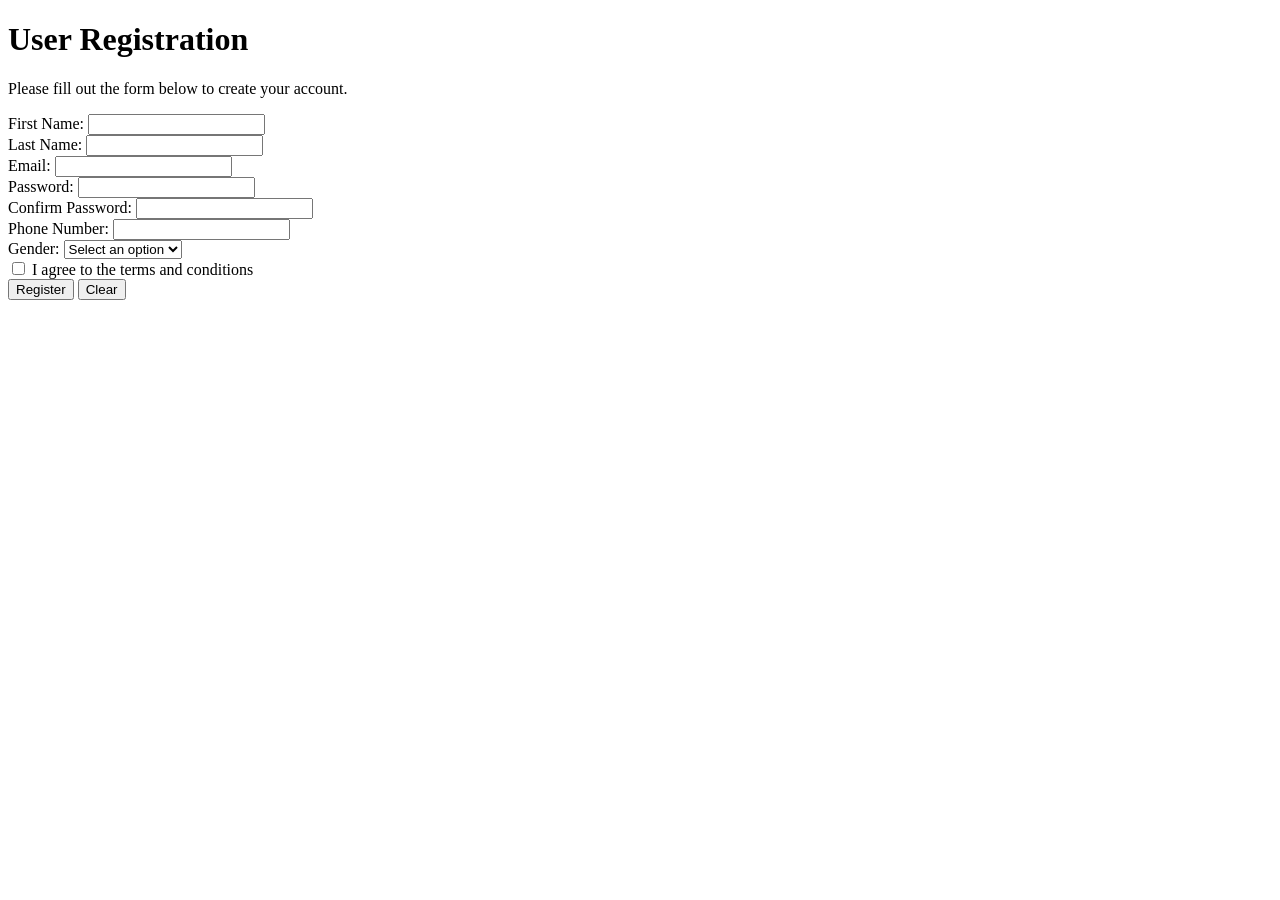
==== index.html @ 2bcd6e94 "Create catch falling objects game" ====
<!DOCTYPE html>
<html lang="en">
<head>
    <meta charset="UTF-8">
    <meta http-equiv="X-UA-Compatible" content="IE=edge">
    <meta name="viewport" content="width=device-width, initial-scale=1.0">
    <title>Registration Form</title> 
    <link rel="stylesheet" href="style.css">
</head>
<body>
    <div class="container">
        <h1>User Registration</h1>
        <p>Please fill out the form below to create your account.</p>
        
        <form id="registrationForm" method="POST" action="/register">
            <div class="form-group">
                <label for="firstName">First Name:</label>
                <input type="text" id="firstName" name="firstName" required>
            </div>

            <div class="form-group">
                <label for="lastName">Last Name:</label>
                <input type="text" id="lastName" name="lastName" required>
            </div>

            <div class="form-group">
                <label for="email">Email:</label>
                <input type="email" id="email" name="email" required>
            </div>

            <div class="form-group">
                <label for="password">Password:</label>
                <input type="password" id="password" name="password" required>
            </div>

            <div class="form-group">
                <label for="confirmPassword">Confirm Password:</label>
                <input type="password" id="confirmPassword" name="confirmPassword" required>
            </div>

            <div class="form-group">
                <label for="phone">Phone Number:</label>
                <input type="tel" id="phone" name="phone" required>
            </div>

            <div class="form-group">
                <label for="gender">Gender:</label>
                <select id="gender" name="gender" required>
                    <option value="">Select an option</option>
                    <option value="male">Male</option>
                    <option value="female">Female</option>
                    <option value="other">Other</option>
                </select>
            </div>

            <div class="form-group">
                <label>
                    <input type="checkbox" id="terms" name="terms" required>
                    I agree to the terms and conditions
                </label>
            </div>

            <button type="submit" id="submitBtn">Register</button>
            <button type="reset">Clear</button>
        </form>
    </div>

    <script src="script.js"></script>
</body>
</html>
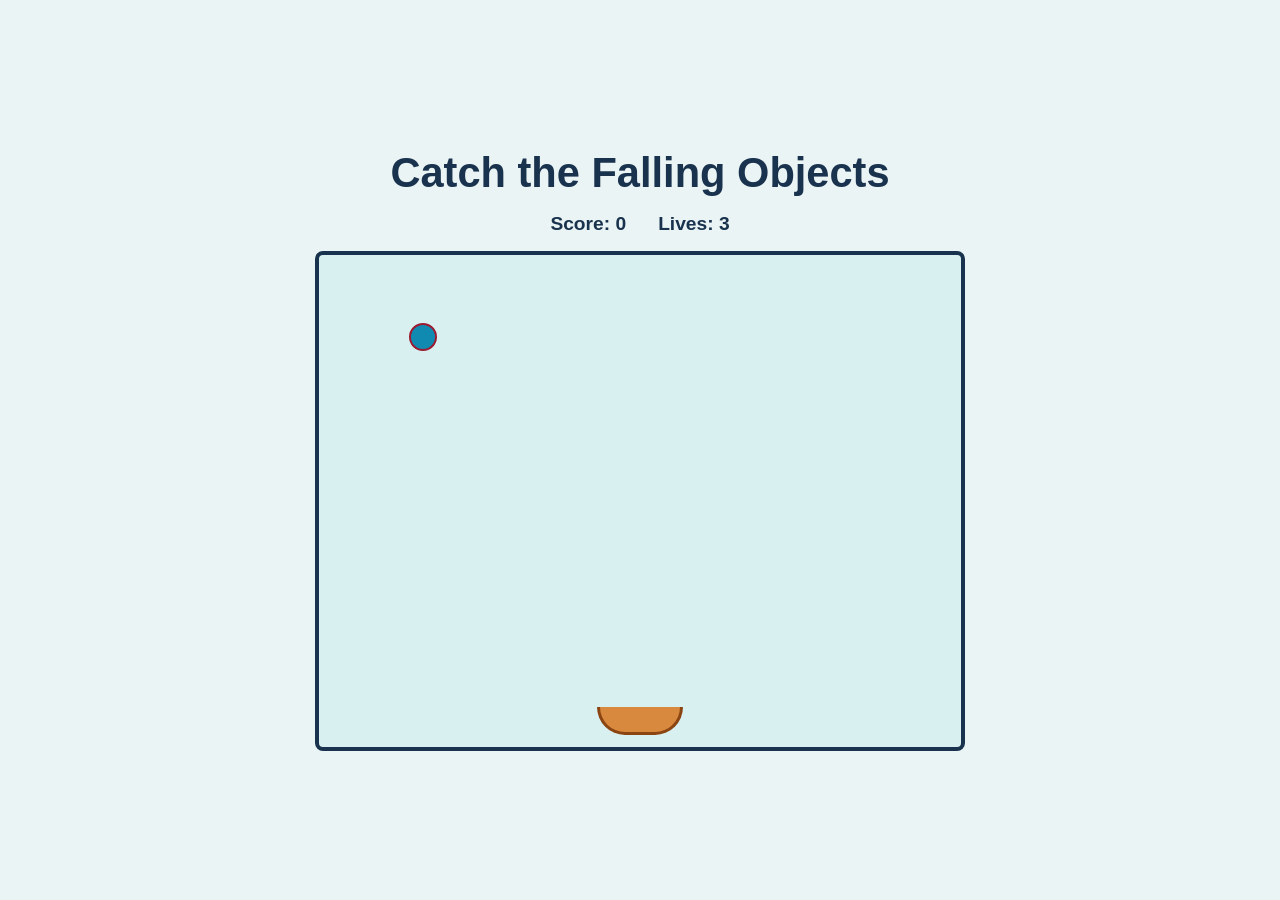
==== commit ce920657: "Move files to root" ====
--- a/index.html
+++ b/index.html
@@ -1,70 +1,31 @@
 <!DOCTYPE html>
 <html lang="en">
 <head>
-    <meta charset="UTF-8">
-    <meta http-equiv="X-UA-Compatible" content="IE=edge">
-    <meta name="viewport" content="width=device-width, initial-scale=1.0">
-    <title>Registration Form</title> 
-    <link rel="stylesheet" href="style.css">
+	<meta charset="UTF-8">
+	<meta name="viewport" content="width=device-width, initial-scale=1.0">
+	<title>Catch the Falling Objects</title>
+	<link rel="stylesheet" href="game.css">
 </head>
 <body>
-    <div class="container">
-        <h1>User Registration</h1>
-        <p>Please fill out the form below to create your account.</p>
-        
-        <form id="registrationForm" method="POST" action="/register">
-            <div class="form-group">
-                <label for="firstName">First Name:</label>
-                <input type="text" id="firstName" name="firstName" required>
-            </div>
+	<main class="game-wrapper">
+		<h1>Catch the Falling Objects</h1>
 
-            <div class="form-group">
-                <label for="lastName">Last Name:</label>
-                <input type="text" id="lastName" name="lastName" required>
-            </div>
+		<div class="scoreboard" aria-live="polite">
+			<p>Score: <span id="score">0</span></p>
+			<p>Lives: <span id="lives">3</span></p>
+		</div>
 
-            <div class="form-group">
-                <label for="email">Email:</label>
-                <input type="email" id="email" name="email" required>
-            </div>
+		<section id="game-area" class="game-area" aria-label="Game area">
+			<div id="basket" class="basket" aria-label="Basket"></div>
 
-            <div class="form-group">
-                <label for="password">Password:</label>
-                <input type="password" id="password" name="password" required>
-            </div>
+			<div id="game-over" class="game-over" hidden>
+				<h2>Game Over!</h2>
+				<p>Final Score: <span id="final-score">0</span></p>
+				<button id="restart-button" type="button">Restart Game</button>
+			</div>
+		</section>
+	</main>
 
-            <div class="form-group">
-                <label for="confirmPassword">Confirm Password:</label>
-                <input type="password" id="confirmPassword" name="confirmPassword" required>
-            </div>
-
-            <div class="form-group">
-                <label for="phone">Phone Number:</label>
-                <input type="tel" id="phone" name="phone" required>
-            </div>
-
-            <div class="form-group">
-                <label for="gender">Gender:</label>
-                <select id="gender" name="gender" required>
-                    <option value="">Select an option</option>
-                    <option value="male">Male</option>
-                    <option value="female">Female</option>
-                    <option value="other">Other</option>
-                </select>
-            </div>
-
-            <div class="form-group">
-                <label>
-                    <input type="checkbox" id="terms" name="terms" required>
-                    I agree to the terms and conditions
-                </label>
-            </div>
-
-            <button type="submit" id="submitBtn">Register</button>
-            <button type="reset">Clear</button>
-        </form>
-    </div>
-
-    <script src="script.js"></script>
+	<script src="game.js"></script>
 </body>
-</html>+</html>
--- a/game.css
+++ b/game.css
@@ -0,0 +1,120 @@
+* {
+	box-sizing: border-box;
+}
+
+body {
+	margin: 0;
+	min-height: 100vh;
+	display: flex;
+	justify-content: center;
+	align-items: center;
+	padding: 24px;
+	font-family: Arial, sans-serif;
+	color: #19324d;
+	background: #eaf4f4;
+}
+
+.game-wrapper {
+	width: min(100%, 650px);
+	text-align: center;
+}
+
+h1 {
+	margin: 0 0 16px;
+	font-size: clamp(1.8rem, 5vw, 2.6rem);
+}
+
+.scoreboard {
+	display: flex;
+	justify-content: center;
+	gap: 32px;
+	margin-bottom: 16px;
+	font-size: 1.2rem;
+	font-weight: bold;
+}
+
+.scoreboard p {
+	margin: 0;
+}
+
+.game-area {
+	position: relative;
+	width: 100%;
+	height: 500px;
+	overflow: hidden;
+	border: 4px solid #19324d;
+	border-radius: 8px;
+	background: #d9f0f0;
+}
+
+.basket {
+	position: absolute;
+	bottom: 12px;
+	left: 50%;
+	width: 86px;
+	height: 28px;
+	border: 3px solid #8b4513;
+	border-top: 0;
+	border-radius: 0 0 28px 28px;
+	background: #d8893e;
+	transform: translateX(-50%);
+}
+
+.falling-object {
+	position: absolute;
+	width: 28px;
+	height: 28px;
+	border: 2px solid #9b1c31;
+	border-radius: 50%;
+	background: #ef476f;
+}
+
+.game-over {
+	position: absolute;
+	inset: 0;
+	display: flex;
+	flex-direction: column;
+	justify-content: center;
+	align-items: center;
+	gap: 12px;
+	background: rgba(25, 50, 77, 0.9);
+	color: white;
+}
+
+.game-over[hidden] {
+	display: none;
+}
+
+.game-over h2,
+.game-over p {
+	margin: 0;
+}
+
+.game-over h2 {
+	font-size: 2.2rem;
+}
+
+button {
+	padding: 10px 18px;
+	border: 0;
+	border-radius: 5px;
+	background: #ffd166;
+	color: #19324d;
+	font-size: 1rem;
+	font-weight: bold;
+	cursor: pointer;
+}
+
+button:hover {
+	background: #fcbf49;
+}
+
+@media (max-width: 500px) {
+	body {
+		padding: 16px;
+	}
+
+	.game-area {
+		height: 430px;
+	}
+}
